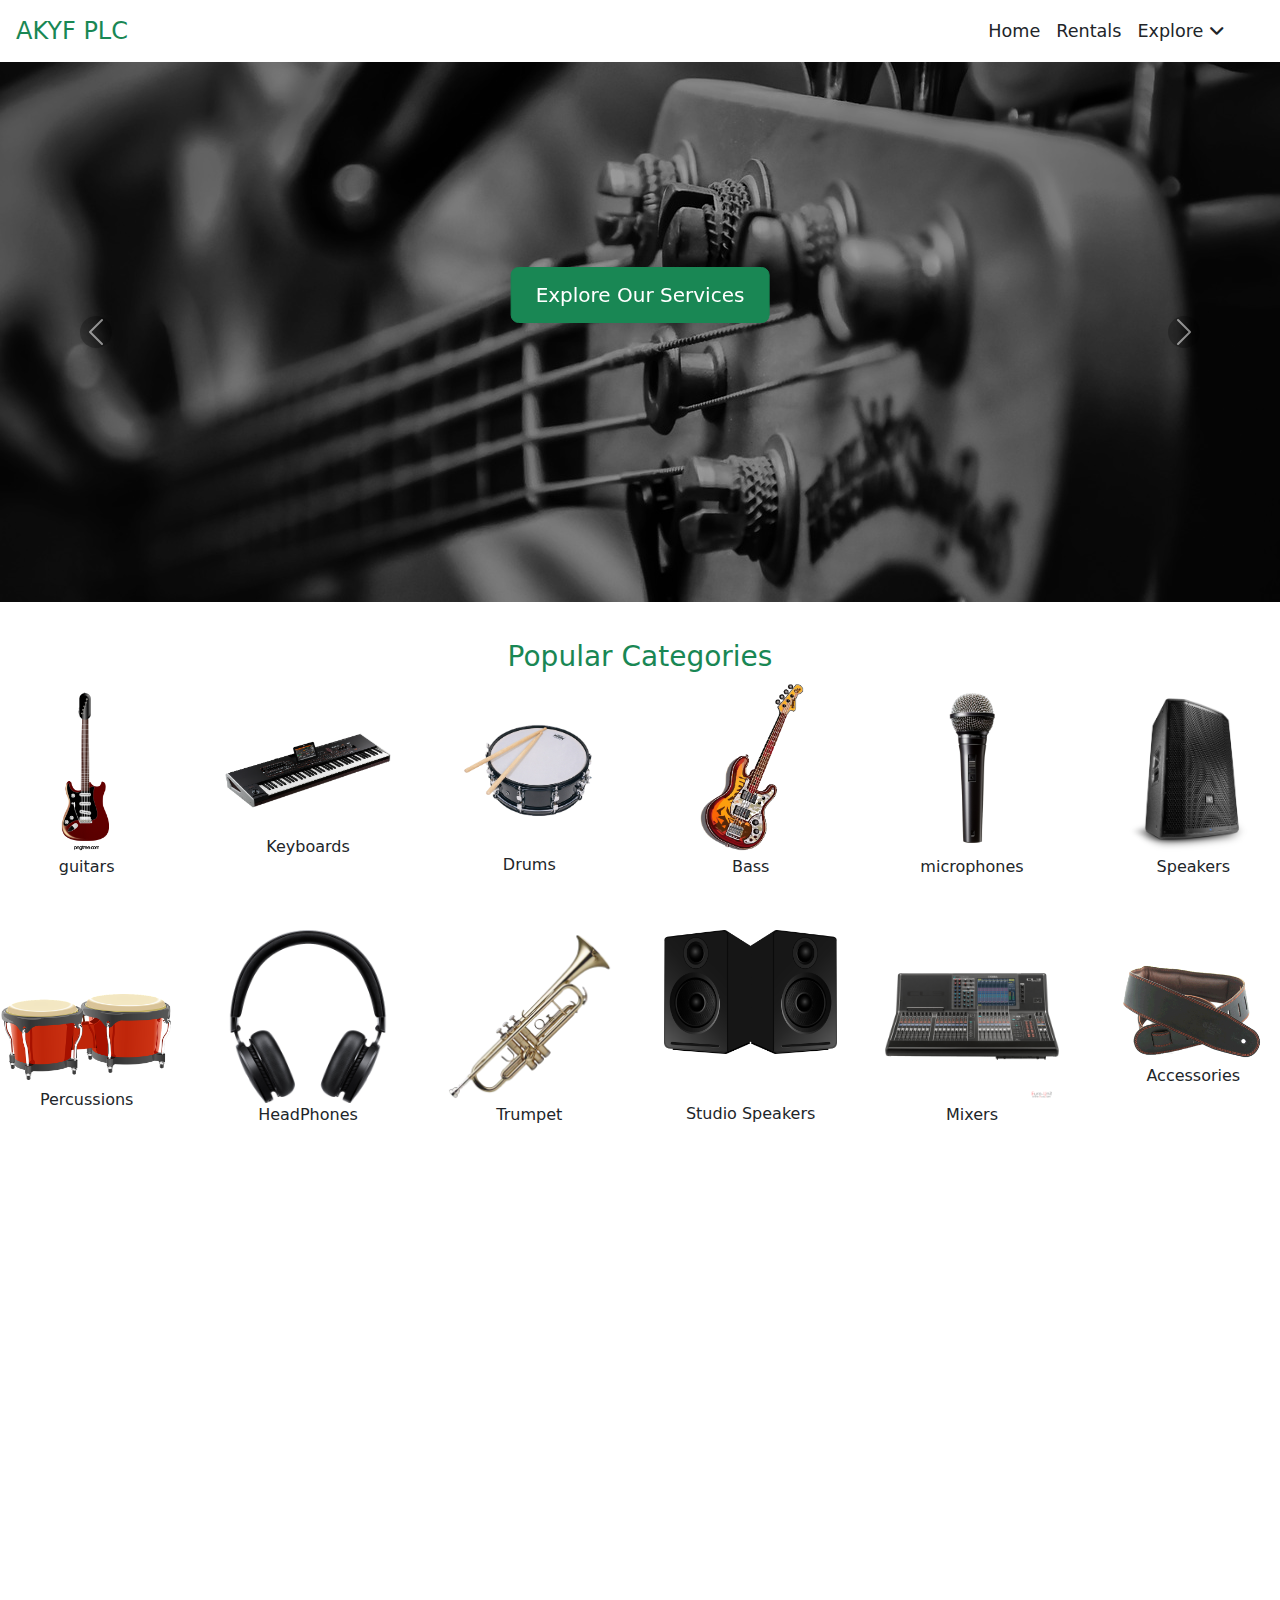
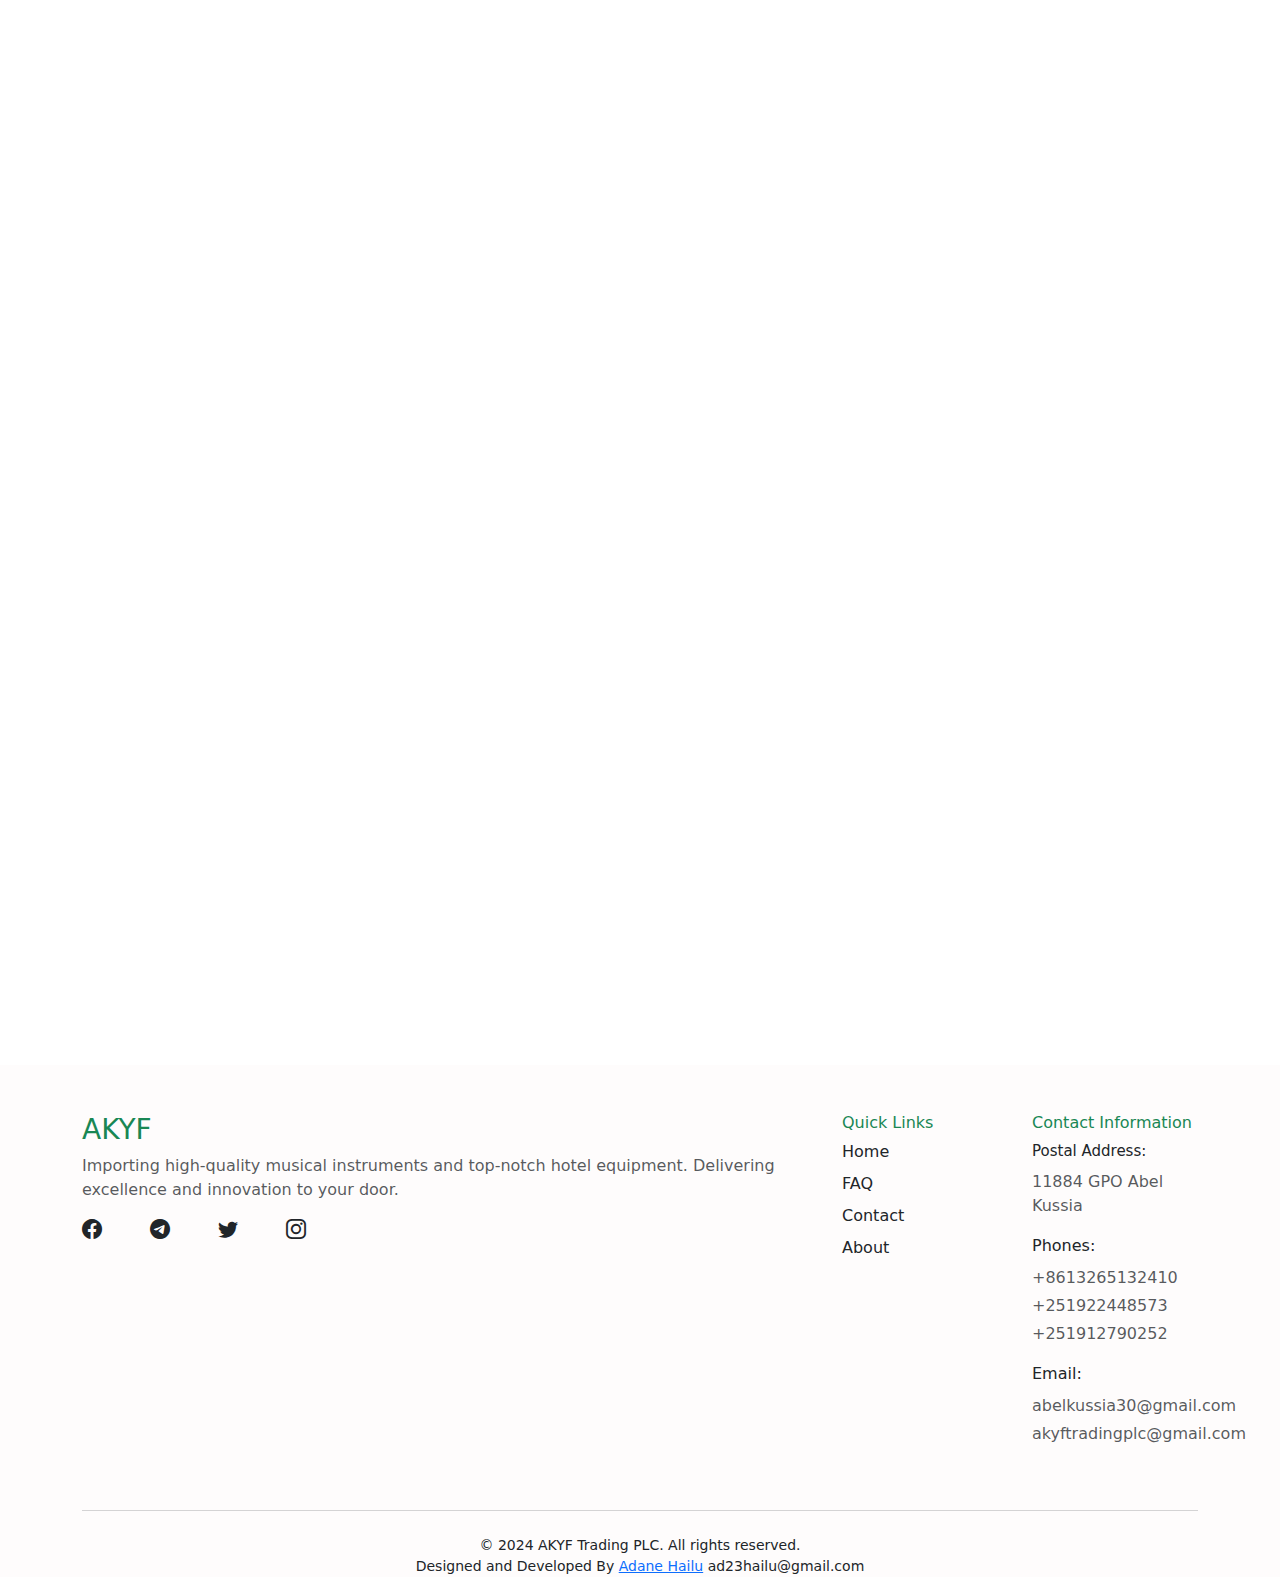
==== index.html @ 00fd4d55 "Update index.html" ====
<!doctype html>
<html lang="en">
    <head>
        <title>Home - ASKF </title>
        <link rel="icon" href="imgs/guitar-5895756_640.png" type="image/png">

        
        <!-- Required meta tags -->
        <meta charset="utf-8" />
        <meta
            name="viewport"
            content="width=device-width, initial-scale=1, shrink-to-fit=no"/>

        <!-- Bootstrap CSS v5.2.1 -->
        <link rel="stylesheet" href="https://cdnjs.cloudflare.com/ajax/libs/font-awesome/6.4.0/css/all.min.css">
        <link href="https://cdn.jsdelivr.net/npm/bootstrap@5.3.0/dist/css/bootstrap.min.css" rel="stylesheet">
        <link rel="stylesheet" href="https://cdnjs.cloudflare.com/ajax/libs/animate.css/4.1.1/animate.min.css">
        <link rel="stylesheet" href="https://cdn.jsdelivr.net/npm/bootstrap-icons@1.11.3/font/bootstrap-icons.min.css">
        <link rel="stylesheet" href="https://cdnjs.cloudflare.com/ajax/libs/animate.css/4.1.1/animate.min.css">
        <link rel="stylesheet" href="css/index.css">

    </head>

    <body>
      
         <!-- Navbar -->
         <nav class="navbar navbar-expand-sm navbar-white bg-white">
            <a class="navbar-brand text-success px-3 lead" href="index.html">AKYF PLC</a>
            <button
                class="navbar-toggler"
                type="button"
                data-bs-toggle="collapse"
                data-bs-target="#collapsibleNavId"
                aria-controls="collapsibleNavId"
                aria-expanded="false"
                aria-label="Toggle navigation">
                <span class="navbar-toggler-icon"></span>
            </button>
            <div class="collapse navbar-collapse slide-in" id="collapsibleNavId">
                <ul class="navbar-nav ms-auto mt-2 mt-lg-0  px-lg-5">
                    <li class="nav-item">
                        <a class="nav-link text-dark active" href="index.html" aria-current="page"><i class="px-4 fas fa-home d-lg-none"></i>Home <span class="visually-hidden">(current)</span></a>
                    </li>
                    <li class="nav-item">
                        <a class="nav-link text-dark" href="rentals.html"><i class="px-4 fas fa-guitar d-lg-none"></i>Rentals</a>
                    </li>
                    <li class="nav-item d-lg-none">
                        <a class="nav-link text-dark" href="services.html"><i class="px-4 fas fa-wrench"></i>Services</a>
                    </li>
                    <li class="nav-item d-lg-none">
                        <a class="nav-link text-dark" href="contact.html"><i class="px-4 fas fa-envelope"></i>Contact</a>
                    </li>
                    <li class="nav-item d-lg-none">
                        <a class="nav-link text-dark" href="about_us.html"><i class="px-4 fas fa-info-circle"></i>About</a>
                    </li>
                    <li class="nav-item d-lg-none">
                        <a class="nav-link text-dark" href="faq.html"><i class="px-4 fas fa-question-circle"></i> FAQ</a>
                    </li>
                    <li class="nav-item dropdown drop-hide">
                        <a class="nav-link dropdown-toggle text-dark" href="#" id="informationDropdown" role="button" data-bs-toggle="dropdown" aria-expanded="false">
                            Explore <i class="fas fa-angle-down" id="dropdownIcon"></i>
                        </a>
                        <ul class="dropdown-menu" aria-labelledby="informationDropdown">
                            <li><a class="dropdown-item" href="services.html">Services</a></li>
                            <li><a class="dropdown-item" href="contact.html">Contact</a></li>
                            <li><a class="dropdown-item" href="about_us.html">About</a></li>
                            <li><a class="dropdown-item" href="faq.html">FAQ</a></li>
                        </ul>
                    </li>
                </ul>
            </div>
        </nav>

        <!-- Hero Section -->
    <section class="hero-section">
        <div class="hero-content animate__animated animate__fadeIn">
        <h1 id="typed-output" class="hero-title"></h1>
        <a href="services.html" class="btn btn-success hero-btn"
            >Explore Our Services</a
        >
        </div>
        <div
        id="heroCarousel"
        class="carousel slide"
        data-bs-ride="carousel"
        data-bs-interval="5000"
        >
        <div class="carousel-inner">
            <div class="carousel-item hero-carousel active">
            <img
                src="imgs/carousel/music-2149880_1280.jpg"
                class="d-block w-100"
                alt="..."
            />
            </div>
            <div class="carousel-item hero-carousel">
            <img
                src="imgs/carousel/guitar-2183684_1280.jpg"
                class="d-block w-100"
                alt="..."
            />
            </div>
            <div class="carousel-item hero-carousel">
            <img
                src="imgs/carousel/keyboard-2822917_1280.jpg"
                class="d-block w-100"
                alt="..."
            />
            </div>
            <div class="carousel-item hero-carousel">
            <img
                src="imgs/carousel/oboe-433122_1280.jpg"
                class="d-block w-100"
                alt="..."
            />
            </div>
            <div class="carousel-item hero-carousel">
            <img
                src="imgs/carousel/drum-set-1839383_1280.jpg"
                class="d-block w-100"
                alt="..."
            />
            </div>
            <div class="carousel-item hero-carousel">
            <img
                src="imgs/carousel/saxophone-6192863_1280.jpg"
                class="d-block w-100"
                alt="..."
            />
            </div>
            <div class="carousel-item hero-carousel">
            <img
                src="imgs/carousel/amplifier-4645840_1280.jpg"
                class="d-block w-100"
                alt="..."
            />
            </div>
        </div>
        <button
            class="carousel-control-prev"
            type="button"
            data-bs-target="#heroCarousel"
            data-bs-slide="prev"
        >
            <span class="carousel-control-prev-icon" aria-hidden="true"></span>
            <span class="visually-hidden">Previous</span>
        </button>
        <button
            class="carousel-control-next"
            type="button"
            data-bs-target="#heroCarousel"
            data-bs-slide="next"
        >
            <span class="carousel-control-next-icon" aria-hidden="true"></span>
            <span class="visually-hidden">Next</span>
        </button>
        </div>
    </section>

        <section class="hidden">
            <h3 class="text-center text-success"> Popular Categories</h3>
            <div class="containe">
                <div class="row row-cols-3 row-cols-md-6 g-5 d-flex justify-content-start align-items-end">
                    <div class="col">
                        <div class="card" style="height: 200px; border:none;">
                            <img src="imgs/music instruments/guitar.png" class="card-img-top" alt="">
                             <p class="card-text text-center">guitars</p>
                        </div>
                    </div>
                    
                    <div class="col">
                        <div class="card d-flex" style="height: 200px; border:none;">
                            <img src="imgs/music instruments/korg.png" class="card-img-top my-4 pt-4" alt="">
                             <p class="card-text text-center">Keyboards</p>
                        </div>
                    </div>
                    <div class="col">
                        <div class="card" style="height: 200px; border:none;">
                            <img src="imgs/music instruments/drum.png" class="card-img-top my-4" alt="">
                             <p class="card-text text-center">Drums</p>
                        </div>
                    </div>
                    <div class="col">
                        <div class="card" style="height: 200px; border:none;">
                            <img src="imgs/music instruments/bass.png" class="card-img-top" alt="">
                             <p class="card-text text-center">Bass</p>
                        </div>
                    </div>
                    <div class="col">
                        <div class="card" style="height: 200px; border:none;">
                            <img src="imgs/music instruments/microphone.png" class="card-img-top" alt="">
                             <p class="card-text text-center">microphones</p>
                        </div>
                    </div>
                    <div class="col">
                        <div class="card" style="height: 200px; border:none;">
                            <img src="imgs/music instruments/speaker.png" class="card-img-top" alt="">
                             <p class="card-text text-center">Speakers</p>
                        </div>
                    </div>
                    <div class="col">
                        <div class="card" style="height: 200px; border:none;">
                            <img src="imgs/music instruments/bongo-5188141_640.png" class="card-img-top pt-5 mt-lg-3" alt="">
                             <p class="card-text text-center pt-2">Percussions</p>
                        </div>
                    </div>
                    <div class="col">
                        <div class="card" style="height: 200px; border:none;">
                            <img src="imgs/music instruments/headphone.png" class="card-img-top" alt="">
                             <p class="card-text text-center">HeadPhones</p>
                        </div>
                    </div>
                    <div class="col">
                        <div class="card" style="height: 200px; border:none;">
                            <img src="imgs/music instruments/trumpet.png" class="card-img-top" alt="">
                             <p class="card-text text-center">Trumpet</p>
                        </div>
                    </div>
                    <div class="col">
                        <div class="card" style="height: 200px; border:none;">
                            <img src="imgs/music instruments/studio_speakers.png" class="card-img-top" alt="">
                             <p class="card-text text-center pt-lg-5 pt-3">Studio Speakers</p>
                        </div>
                    </div>
                    <div class="col">
                        <div class="card" style="height: 200px; border:none;">
                            <img src="imgs/music instruments/mixerbig.png" class="card-img-top" alt="">
                             <p class="card-text text-center">Mixers</p>
                        </div>
                    </div>
                    <div class="col">
                        <div class="card" style="height: 200px; border:none;">
                            <img src="imgs/accessories/belt.png" class="card-img-top" alt="">
                             <p class="card-text text-center">Accessories</p>
                        </div>
                    </div>



                </div>
            </div>
        </section>
        
        <section class="hidden">
            <div class="row my-5 gx-0 pt-lg-5">
                <div class="col-md-6 bg-light pb-5">
                    <div class="p-5 text-center">
                        <div class="h3 text-success">
                            Hotel Equipments
                        </div>
                        <p class="text-justify">
                            In addition to our extensive range of musical instruments, we also supply high-quality hotel equipment.
                            Whether you need essential items like linens, towels, or toiletries, or more specialized equipment,
                            we've got you covered.
                            We aim to enhance your hotel's guest experience with reliable and stylish equipment.
                            Contact us today to explore our selection and find the perfect solutions for your hospitality needs.
                        </p>
                    </div>
                    <!-- contact us through phone or email us -->
                     <div class="mb-3 text-center">
                        <button class="btn btn-outline-success px-5 py-2">
                            <i class="bi bi-telephone"></i> 0939505286</button>
                        <button class="btn btn-outline-success px-5 py-2">
                            <i class="fas fa-envelope"></i> Email Us</button>
                        </div>
                        <div class="text-center">
                            <a href="" class="text-info">Have Questions ?</a>
                        </div>
                </div>
                <div class="col-md-6">
                    <div id="carouselExampleFade" class="carousel slide carousel-fade" data-bs-ride="carousel">
                        <div class="carousel-inner">
                            <div class="carousel-item active hotel-eq">
                                <img src="imgs/hotel equipments/coffee-3610143_1280.jpg" class="d-block w-100" alt="..." style="height: 450px; object-fit: cover;">
                                <div class="carousel-caption d-none d-md-block  h3">Coffe Makers</div>
                            </div>
                            <div class="carousel-item hotel-eq">
                                <img src="imgs/hotel equipments/towels-2822910_1280.jpg" class="d-block w-100" alt="..." style="height: 450px; object-fit: cover;">
                                <div class="carousel-caption d-none d-md-block h3">Towels</div>

                            </div>
                            <div class="carousel-item hotel-eq">
                                <img src="imgs/hotel equipments/lantern-6894507_1280.jpg" class="d-block w-100" alt="..." style="height: 450px; object-fit: cover;">
                                <div class="carousel-caption d-none d-md-block h3">Lanters</div>

                            </div>
                            <div class="carousel-item hotel-eq">
                                <img src="imgs/hotel equipments/theatre-3653366_1280.jpg" class="d-block w-100" alt="..." style="height: 450px; object-fit: cover;">
                                <div class="carousel-caption d-none d-md-block h3">Curtains</div>

                            </div>
                            <div class="carousel-item hotel-eq">
                                <img src="imgs/hotel equipments/pexels-tima-miroshnichenko-6195273.jpg" class="d-block w-100" alt="..." style="height: 450px; object-fit: cover;">
                                <div class="carousel-caption d-none d-md-block h3">Vaccum Cleaners</div>
                            </div>
                        </div>
                    </div>
                </div>
            </div>
        </section>

        <section class="hidden">
        <h3 class="text-success text-center pt-5">What We Offer </h3>
        <div class="row row-cols-1 row-cols-md-3 pt-5">
            <div class="col mb-4">
                <div class="card text-center mx-3">
                    <div class="card-body d-flex flex-column align-items-center p-lg-4">
                        <i class="fas fa-reply fa-3x text-success mb-3"></i>
                        <div class="card-title flex-grow-1">
                            <h3 class="d-none d-lg-block">30-days Returns</h3>
                            <h5 class="d-flex d-lg-none">30-days Returns</h5>
                        </div>
                    </div>
                </div>
            </div>
            <div class="col mb-4">
                <div class="card text-center mx-3">
                    <div class="card-body d-flex flex-column align-items-center p-lg-4">
                        <i class="fas fa-truck fa-3x text-success mb-3"></i>
                        <div class="card-title flex-grow-1">
                            <h3 class="d-none d-lg-block">Free Delivery</h3>
                            <h5 class="d-flex d-lg-none">Free Delivery</h5>
                        </div>
                    </div>
                </div>
            </div>
            <div class="col mb-4">
                <div class="card text-center mx-3">
                    <div class="card-body d-flex flex-column align-items-center p-lg-4">
                        <!-- icon for price -->
                        <i class="fas fa-money-bill-wave  fa-3x text-success mb-3"></i>
                        
                        <!-- <i class="fas fa-ticket fa-3x text-success mb-3"></i> -->
                        <div class="card-title flex-grow-1">
                            <h3 class="d-none d-lg-block">Fair Price</h3>
                            <h5 class="d-flex d-lg-none">Fair Price</h5>
                        </div>
                    </div>
                </div>
            </div>
        </div>
        </section>

        <section class="hidden">
                <div class="row text-dark justify-content-center mt-5">
                    <div class="col-md-12 px-5 py-3" >
                        <h2 class="text-success text-center pt-3">Why Choose Us?</h2>
                        <div class="row row-cols-1 row-cols-md-3 g-5">
                            <div class="col">
                                <div class="card h-100 p-5 mt-4 shadow">
                                    
                                        <span class="h5 text-success"><i class="fas fa-check text-success px-2"></i>Wide Selection of Instruments: </span> 
                                    <p>We offer a diverse range of high-quality musical instruments 
                                        and accessories to meet all your needs, from guitars and drums to keyboards and full band setups.</p>
                                </div>
                            </div>
                            <div class="col">
                            <div class="card h-100 p-5 mt-4 shadow">
                                    
                                    <span class="h5 text-success"><i class="fas fa-check text-success px-2"></i>Affordable Rental Rates: </span>
                                    <p>Our competitive rental prices ensure you get the best value for your 
                                        money, making it easy and affordable to access top-notch musical equipment.</p>
                                </p>
                            </div>
                        </div>
                        <div class="col">
                           <div class="card h-100 p-5 mt-4 shadow">
                                <span class="h5 text-success"><i class="fas fa-check text-success px-2"></i>Outstanding Customer Support: </span>
                                <p>we are dedicated to assist you every step of the way,
                                    providing personalized support and ensuring a smooth and hassle-free rental or shoping experience
                               </p>
                           </div>
                        </div>
                            <div class="mb-2 d-flex justify-content-center">
                                <a  href="contact.html" class="btn btn-outline-light">Contact Us</a> 
                            </div>
                        </div>
                        <div></div>
                    </div>

                </div>
        </section>
        
        <button id="backToTopBtn" class="btn" title="Go to top"><i class="fas fa-chevron-up"></i></button>

        <footer class="text-dark pt-5 mt-5" style="background: rgb(254, 252, 252);">
            <div class="container">
                <div class="row">
                    <div class="col-md-8">
                        <h3 class="text-success">AKYF</h3>
                        <p class="text-muted">
                            Importing high-quality musical instruments and top-notch hotel equipment. Delivering excellence and innovation to your door.
                        </p>
                        <ul class="list-unstyled d-flex">
                            <li><a href="#" class="text-dark"><i class="bi bi-facebook fa-lg icons"></i></a></li>
                            <li class="ms-5"><a href="#" class="text-dark"><i class="bi bi-telegram fa-lg icons"></i></a></li>
                            <li class="ms-5"><a href="#" class="text-dark"><i class="bi bi-twitter fa-lg icons"></i></a></li>
                            <li class="ms-5"><a href="#" class="text-dark"><i class="bi bi-instagram fa-lg icons"></i></a></li>
                        </ul>
                    </div>
                    <div class="col-md-2 mb-4">
                        <h6 class="text-success">Quick Links</h6>
                        <ul class="list-unstyled text-muted">
                            <li><a href="index.html" class="link-dark text-decoration-none mb-2 d-block icons">Home</a></li>
                            <li><a href="faq.html" class="link-dark text-decoration-none mb-2 d-block icons">FAQ</a></li>
                            <li><a href="contact.html" class="link-dark text-decoration-none mb-2 d-block icons">Contact</a></li>
                            <li><a href="about_us.html" class="link-dark text-decoration-none mb-2 d-block icons">About</a></li>
                        </ul>
                    </div>
                    <div class="col-md-2 mb-4">
                        <h6 class="text-success">Contact Information</h6>
                        <ul class="list-unstyled">
                            <li>
                                <p class="mb-2" style="font-size: 15px;">Postal Address:</p>
                                <p class="mb-3 text-muted">11884 GPO Abel Kussia</p>
                            </li>
                            <li>
                                <p class="mb-2">Phones:</p>
                                <p class="mb-1 text-muted">+8613265132410</p>
                                <p class="mb-1 text-muted">+251922448573</p>
                                <p class="mb-3 text-muted">+251912790252</p>
                            </li>
                            <li>
                                <p class="mb-2">Email:</p>
                                <p class="mb-1 text-muted">abelkussia30@gmail.com</p>
                                <p class="mb-0 text-muted">akyftradingplc@gmail.com</p>
                            </li>
                        </ul>
                    </div>
                </div>
                <hr class="mt-4 mb-4 text-muted">
                <p class="text-center small mb-0">© 2024 AKYF Trading PLC. All rights reserved.</p>
                <p class="text-center small mb-0">Designed and Developed By <a class="contact_me">Adane Hailu</a> ad23hailu@gmail.com </p>
            </div>
        </footer>

        <script src="js/slideUp.js"></script>
        <script src="js/toggle_nav_icon.js"></script>
        <script>
            document.addEventListener("DOMContentLoaded", function() {
            var options = {
                strings: [
                    'Welcome to AKYF Trading PLC',
                    'Your trusted partner in musical instruments',
                    'Explore our wide range of products'
                ],
                typeSpeed: 80,
                backSpeed: 30,
                backDelay: 2500,
                startDelay: 1000,
                loop: true,
                showCursor: false
            };

            var typed = new Typed('#typed-output', options);
        });
        </script>
    <script src="js/typed.min.js"></script>
    <script src="https://cdn.jsdelivr.net/npm/@popperjs/core@2.11.7/dist/umd/popper.min.js"></script>
    <script src="https://cdn.jsdelivr.net/npm/bootstrap@5.3.0/dist/js/bootstrap.min.js"></script>

    </body>
</html>
---- css/index.css ----
.navbar {
    transition: background-color 0.3s ease;
    z-index: 1050; /* High z-index to ensure it appears above other content */

}

.navbar-brand {
    font-size: 1.5rem;
    transition: color 0.3s ease;
}

.navbar-brand:hover {
    color: #218838 !important;
}

.nav-link {
    font-size: 1.1rem;
    transition: color 0.3s ease;
}

.nav-link:hover {
    color: #218838 !important;
}

.navbar-toggler {
    border: none;
    transition: transform 0.3s ease;
    z-index: 1051; /* Higher z-index for the toggle button */

}

.navbar-toggler:focus {
    outline: none;
    transform: rotate(90deg);
}


.dropdown:hover .dropdown-menu {
    display: block;
}
#informationDropdown::after {
    display: none;
}


.hero-section {
    position: relative;
    height: 50vh;
    margin-bottom: 8rem;
}
.hero-content {
    position: absolute;
    top: 50%;
    left: 50%;
    transform: translate(-50%, -50%);
    text-align: center;
    color: white;
    z-index: 2;
}

.hero-title {
    font-size: 3rem;
    margin-bottom: 1rem;
    animation: fadeInDown 1.5s ease-in-out;
}
.hero-carousel {
    height: 60vh;
}
.hero-carousel img {
    height: 100%;
    object-fit: cover;
    filter: brightness(60%);
}


.hero-btn {
    font-size: 1.25rem;
    padding: 0.75rem 1.5rem;
    border-radius: 0.5rem;
    text-decoration: none;
    transition: background 0.3s, transform 0.3s;
    box-shadow: 0px 4px 15px rgba(0, 0, 0, 0.2);
}

.hero-btn:hover {
    transform: scale(1.05);
}


/* Blink animation for caret */
@keyframes blink {
    0% { opacity: 1; }
    50% { opacity: 0; }
    100% { opacity: 1; }
}

@keyframes fadeInDown {
    from {
        opacity: 0;
        transform: translateY(-20px);
    }
    to {
        opacity: 1;
        transform: translateY(0);
    }
}


.text-justify {
    text-align: justify;
}

.carousel-item img {
    height: 60vh;
    object-fit: cover;
}
.card-img-top {
object-fit: cover;
}
.carousel-item .card-img-top {
object-fit: cover;
}

.carousel-control-prev-icon,
.carousel-control-next-icon {
    background-color: rgba(0, 0, 0, 0.5); 
    border-radius: 50%;
    padding: 10px;
}


/* Animation for content appearing from the bottom */
@keyframes slideInUp {
    from {
        transform: translateY(50px);
        opacity: 0;
    }
    to {
        transform: translateY(0);
        opacity: 1;
    }
}

.fadeInUp {
    animation: slideInUp 0.6s ease-out forwards;
}

/* Initially hide the elements */
.hidden {
    opacity: 0;
    transform: translateY(50px);
}


.link-light:hover{
    color: #218838 !important;
}
.icons:hover{
    color: #218838 !important;
}


#backToTopBtn {
    display: none; 
    position: fixed; 
    bottom: 20px;
    right: 30px; 
    z-index: 99; 
    font-size: 18px; 
    border: none; 
    outline: none; 
    color: white; 
    cursor: pointer;
    padding: 15px; 
    border-radius: 10px;
    background-color: #217f88;

}

#backToTopBtn:hover {
    background-color: #095e66;
}

/* handling small screen responsiveness */
@media (max-width: 767px) {
    .hero-section {
        position: relative;
        height: 50vh;
    }
    .hero-content {
        position: absolute;
        top: 60%;
        transform: translate(-50%, -50%);
        width: 100%;
        z-index: 2;
    }
    #typed-output{
        font-size: 1.5rem;
        text-align: center;
        font-weight: 300;
    }
    .hero-carousel {
        height: 100vh;
    }
    .collapse{
        padding-left: 20px;
    }
    .navbar-collapse.slide-in {
        position: fixed;
        top: 0;
        right: 0;
        height: 100%;
        width: 75%; /* Adjust width as needed */
        background: #f8f9fa; /* Background color */
        box-shadow: 0 0 10px rgba(0, 0, 0, 0.2); /* Optional shadow */
        transform: translateX(100%);
        transition: transform 0.3s ease-in-out;
    }

    .navbar-collapse.show.slide-in {
        transform: translateX(0);
    }
    .drop-hide{
        display: none;
    }
    
}
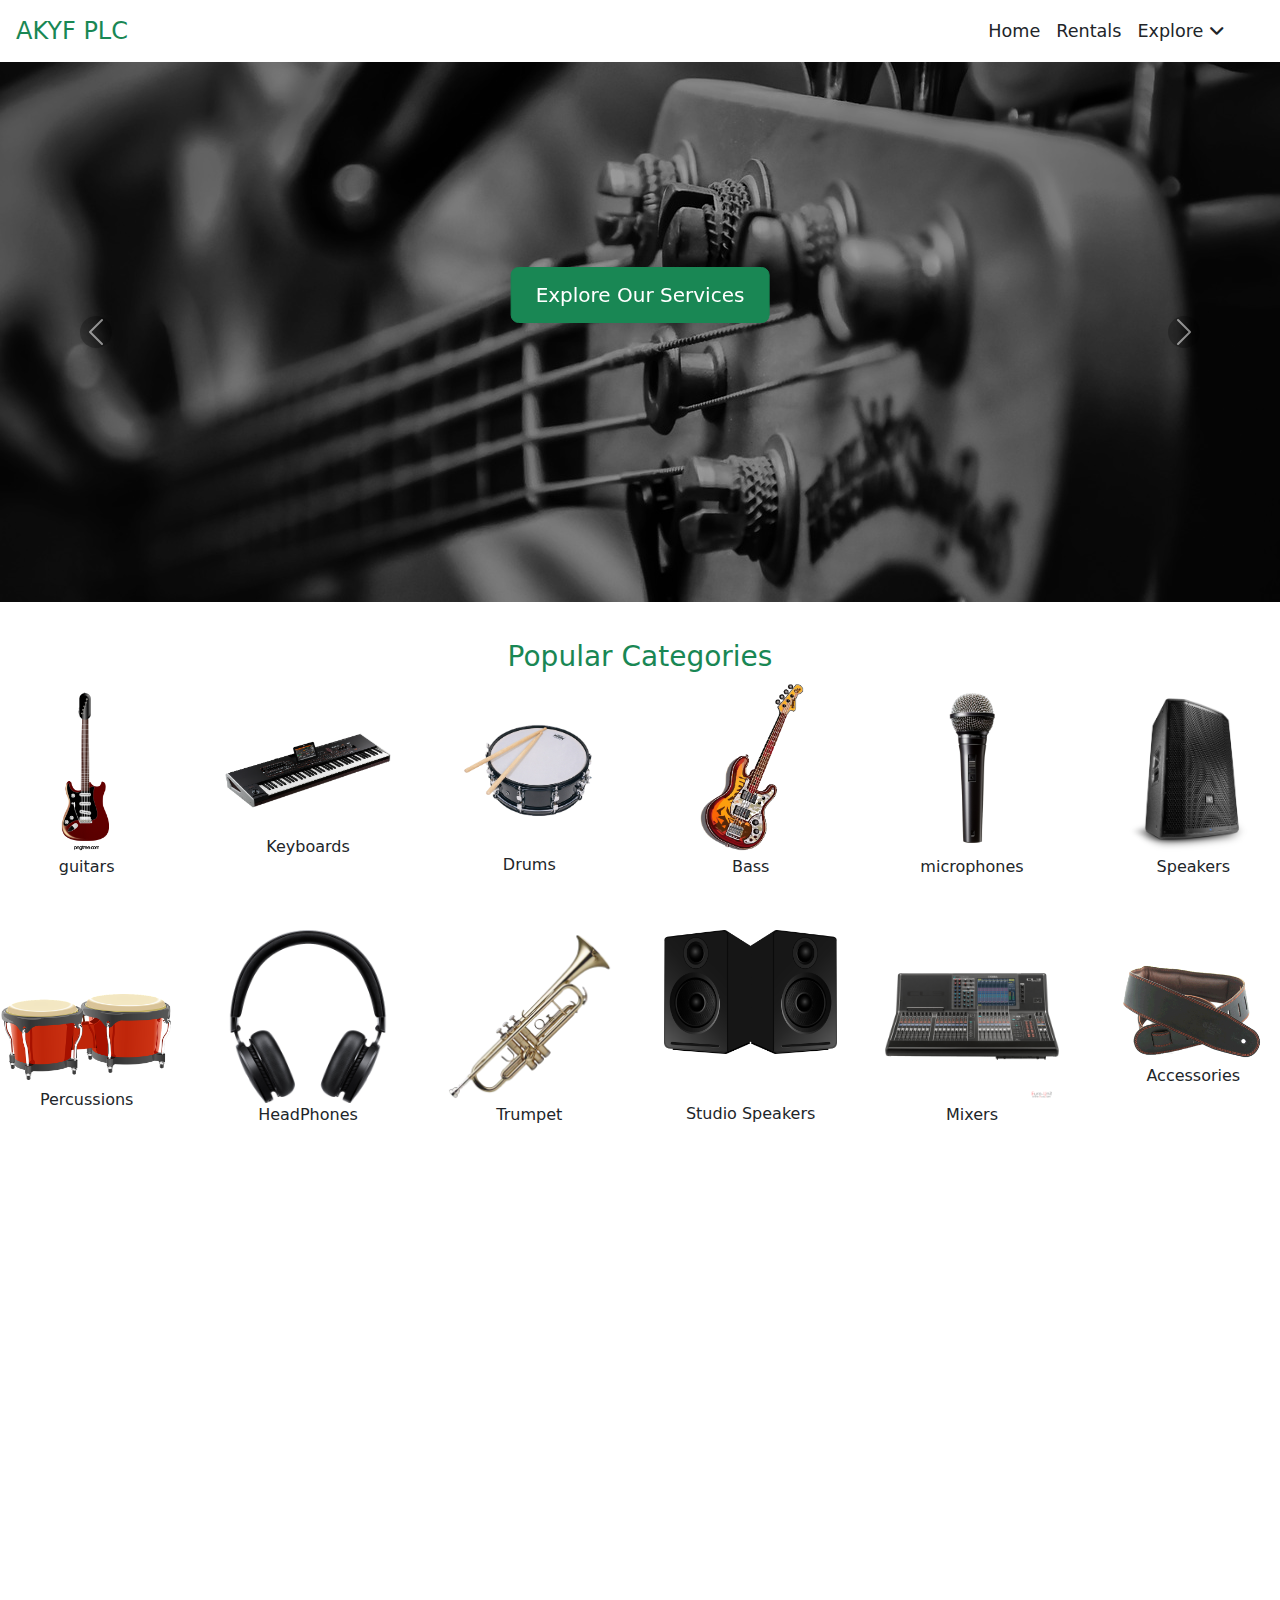
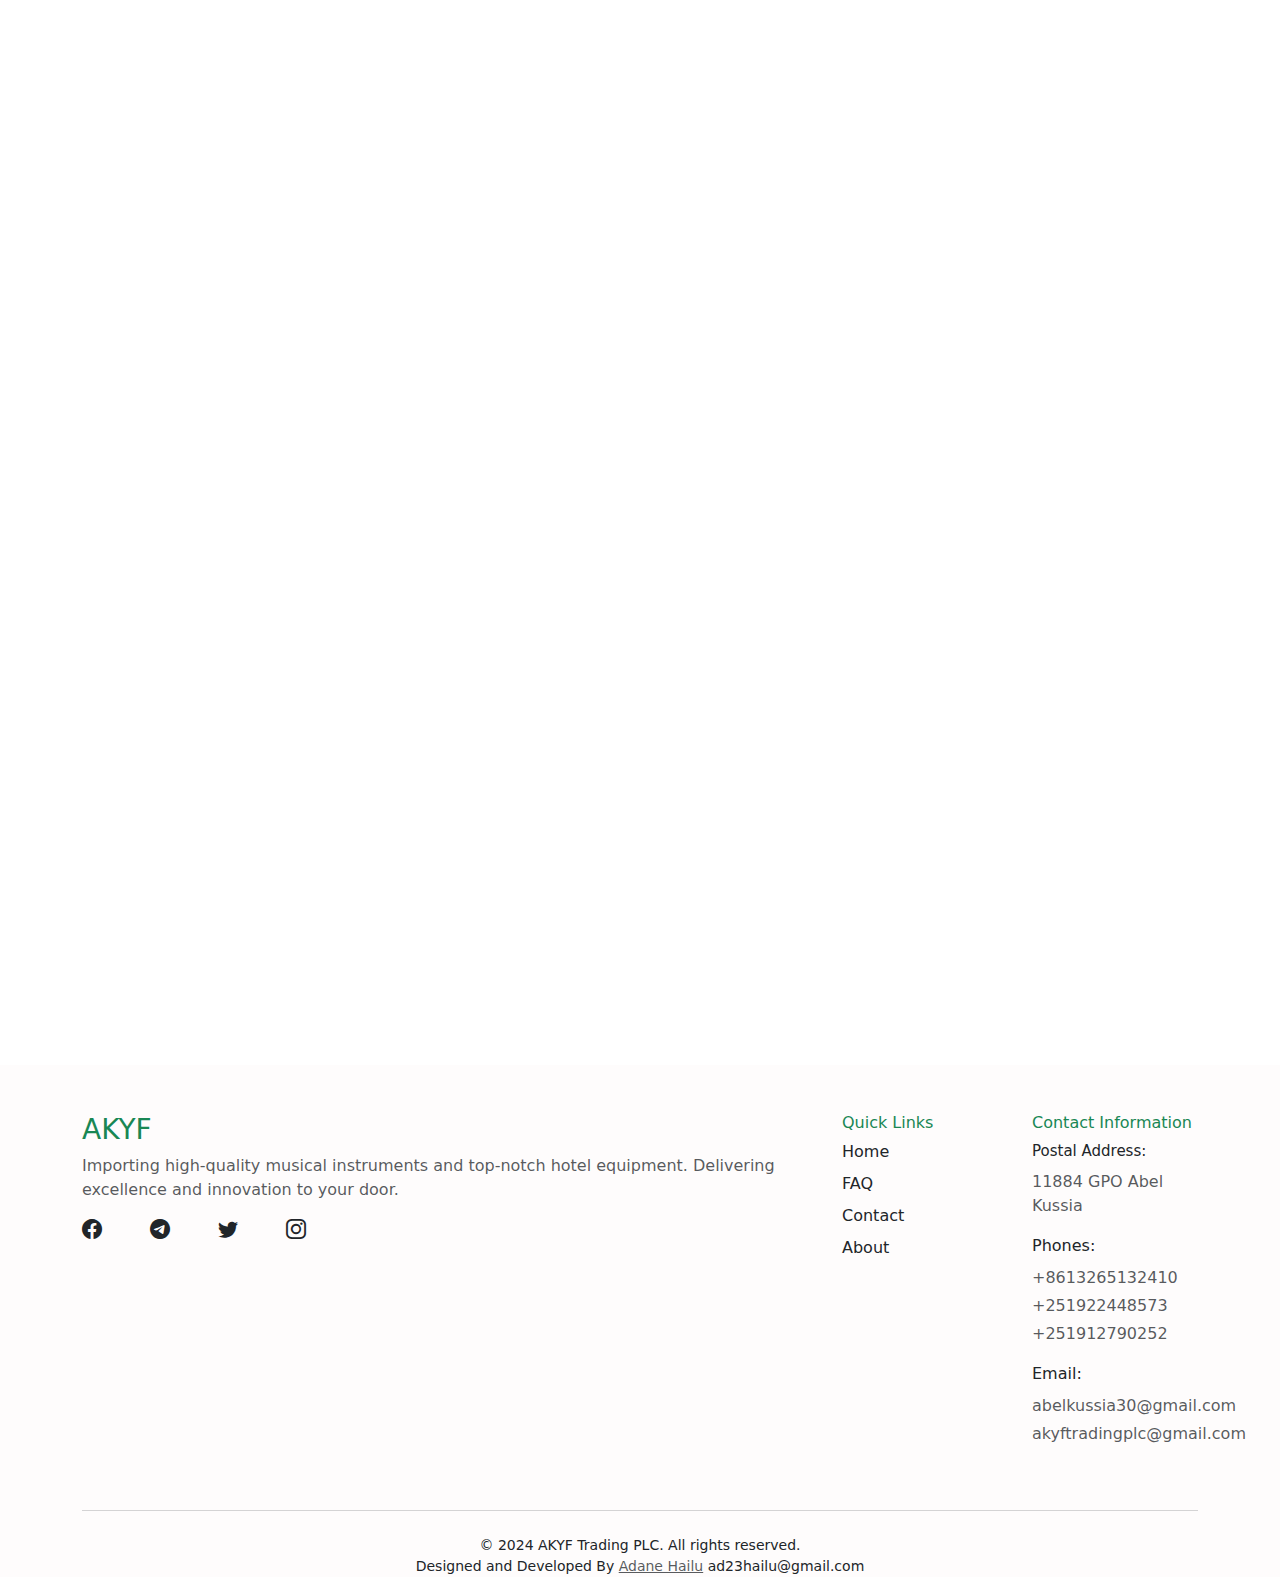
==== commit 04b1f24c: "Update index.html" ====
--- a/index.html
+++ b/index.html
@@ -430,7 +430,7 @@
                 </div>
                 <hr class="mt-4 mb-4 text-muted">
                 <p class="text-center small mb-0">© 2024 AKYF Trading PLC. All rights reserved.</p>
-                <p class="text-center small mb-0">Designed and Developed By <a class="contact_me">Adane Hailu</a> ad23hailu@gmail.com </p>
+                <p class="text-center small mb-0">Designed and Developed By <a class="contact_me text-muted">Adane Hailu</a> ad23hailu@gmail.com </p>
             </div>
         </footer>
 
--- a/css/index.css
+++ b/css/index.css
@@ -80,8 +80,19 @@
     text-decoration: none;
     transition: background 0.3s, transform 0.3s;
     box-shadow: 0px 4px 15px rgba(0, 0, 0, 0.2);
-}
-
+    animation: pulseButton 2s infinite;
+}
+@keyframes pulseButton {
+    0% {
+      transform: scale(1);
+    }
+    50% {
+      transform: scale(1.05);
+    }
+    100% {
+      transform: scale(1);
+    }
+  }
 .hero-btn:hover {
     transform: scale(1.05);
 }
@@ -128,7 +139,6 @@
     padding: 10px;
 }
 
-
 /* Animation for content appearing from the bottom */
 @keyframes slideInUp {
     from {
@@ -142,8 +152,9 @@
 }
 
 .fadeInUp {
-    animation: slideInUp 0.6s ease-out forwards;
-}
+    animation: slideInUp .8s ease-out forwards;
+}
+
 
 /* Initially hide the elements */
 .hidden {
@@ -164,7 +175,7 @@
     display: none; 
     position: fixed; 
     bottom: 20px;
-    right: 30px; 
+    right: 2px; 
     z-index: 99; 
     font-size: 18px; 
     border: none; 
@@ -224,4 +235,4 @@
         display: none;
     }
     
-}+}
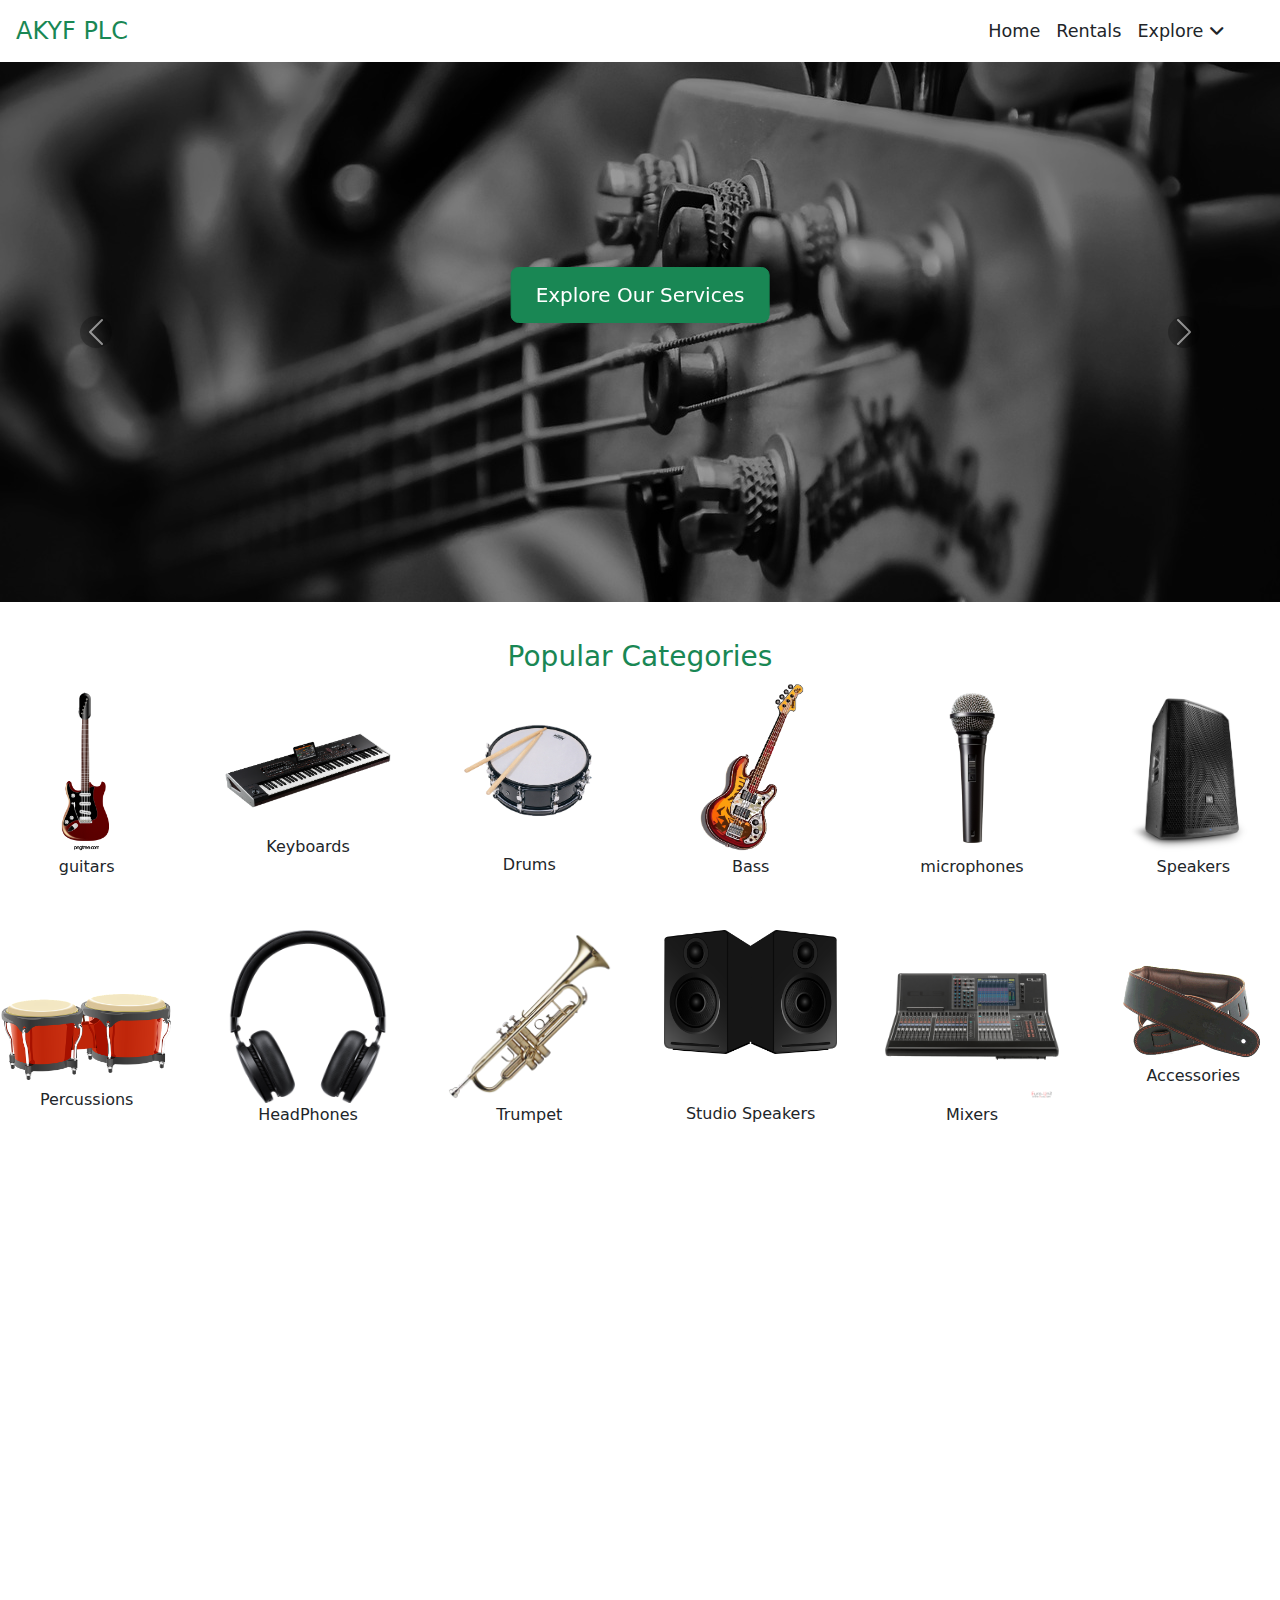
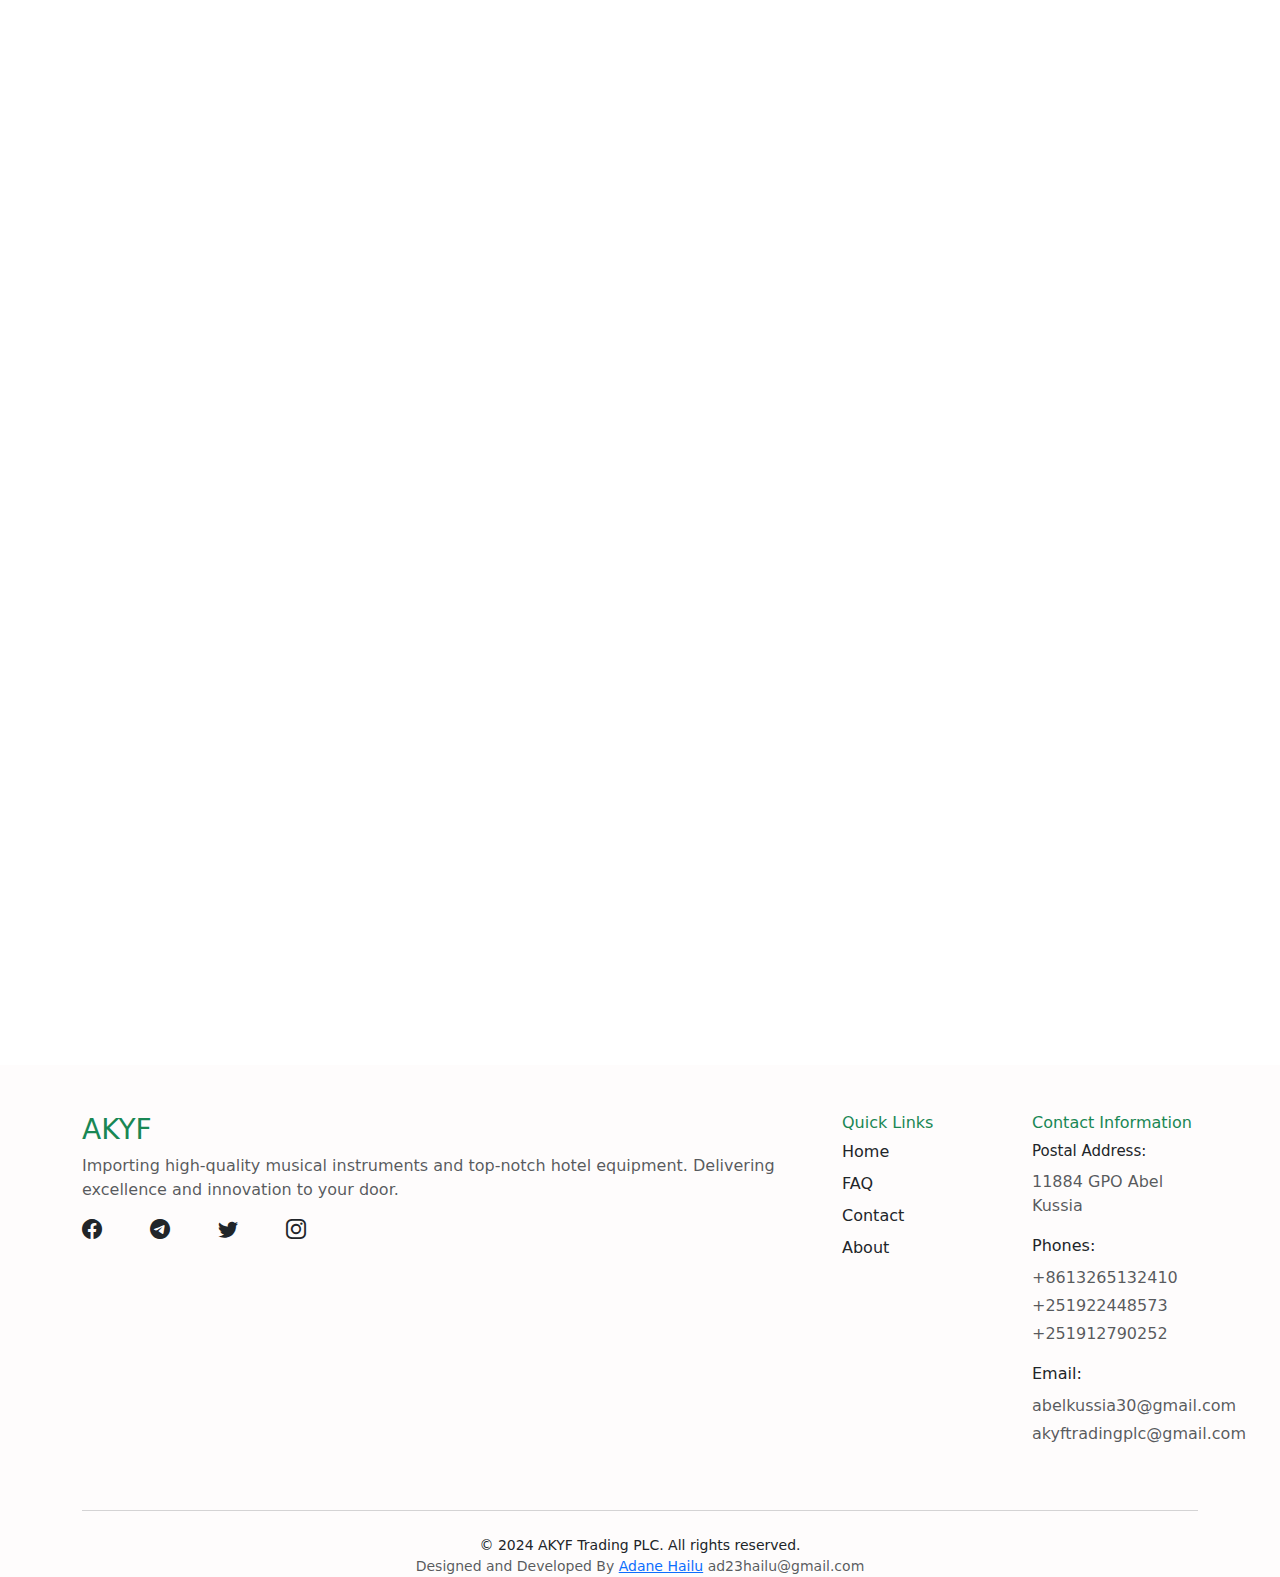
==== commit 0c6b3b68: "Update index.html" ====
--- a/index.html
+++ b/index.html
@@ -430,7 +430,7 @@
                 </div>
                 <hr class="mt-4 mb-4 text-muted">
                 <p class="text-center small mb-0">© 2024 AKYF Trading PLC. All rights reserved.</p>
-                <p class="text-center small mb-0">Designed and Developed By <a class="contact_me text-muted">Adane Hailu</a> ad23hailu@gmail.com </p>
+                <p class="text-center small mb-0 text-muted">Designed and Developed By <a class="contact_me">Adane Hailu</a> ad23hailu@gmail.com </p>
             </div>
         </footer>
 
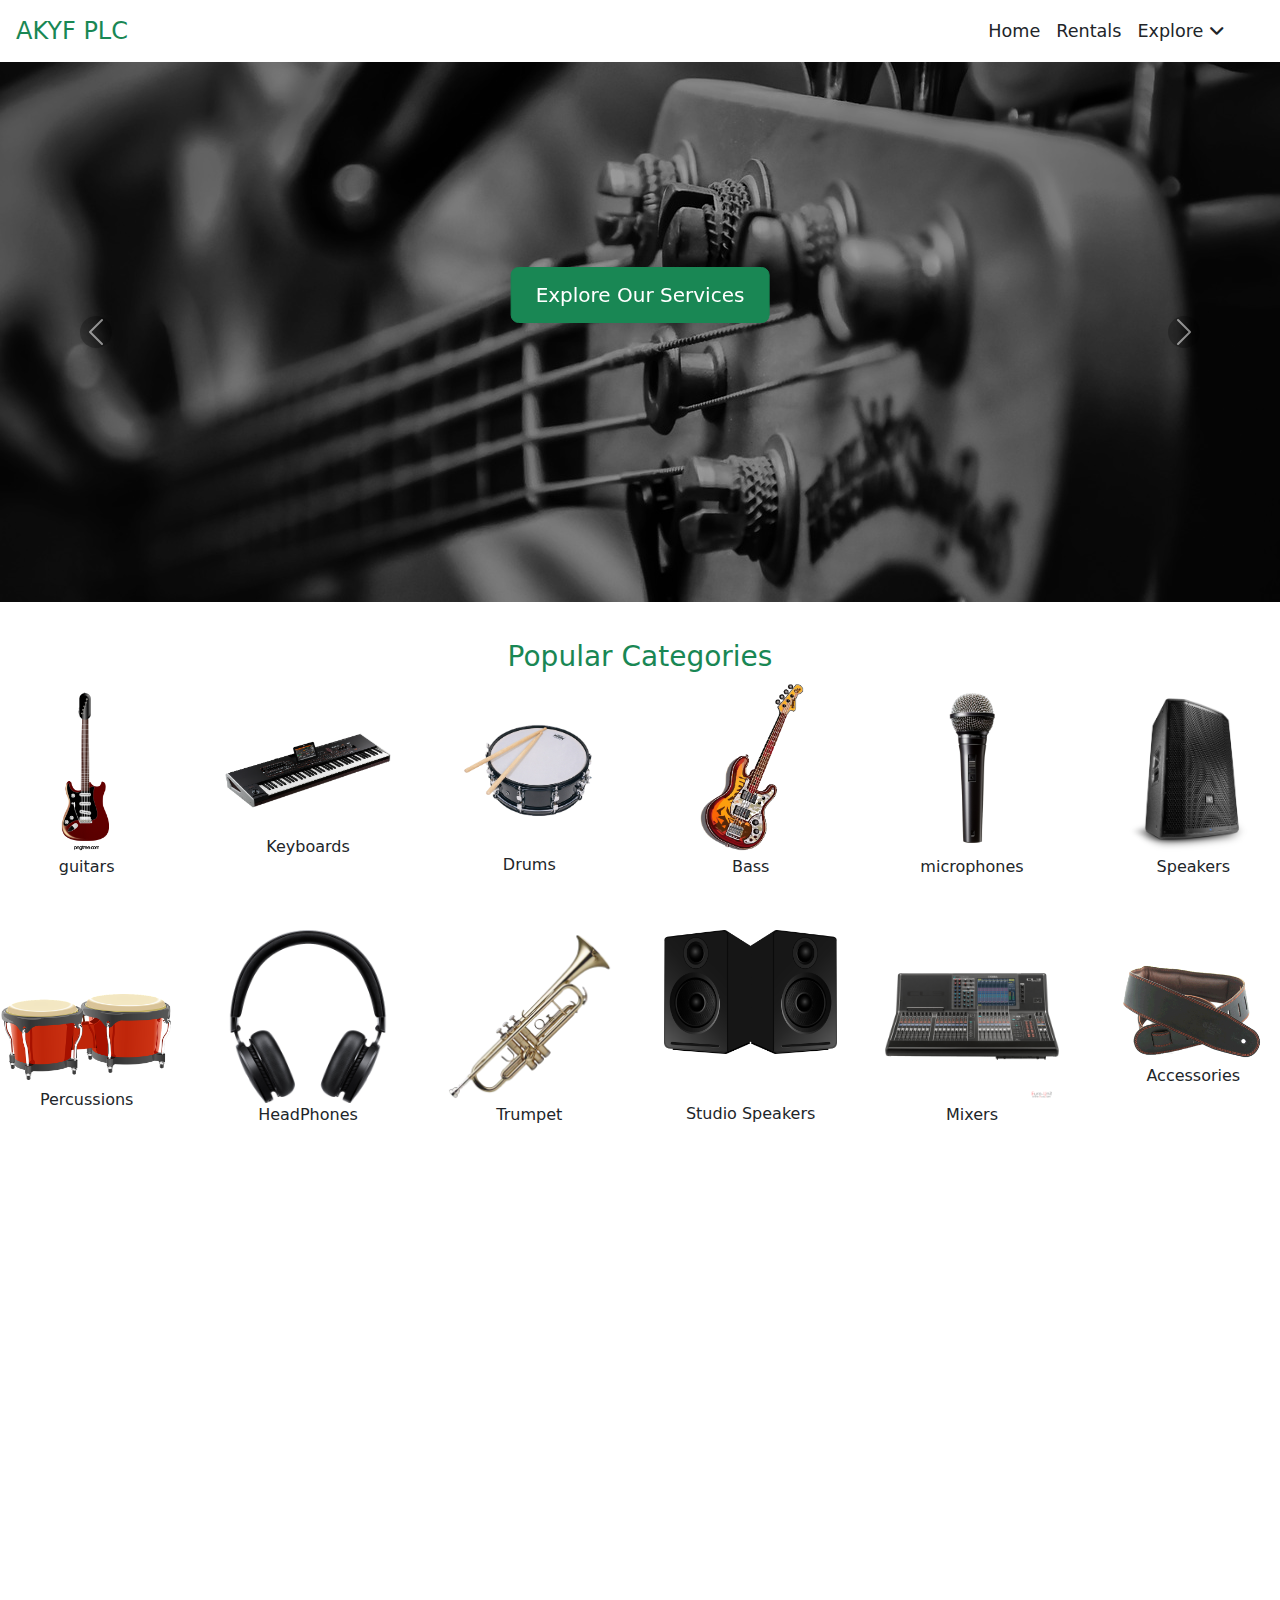
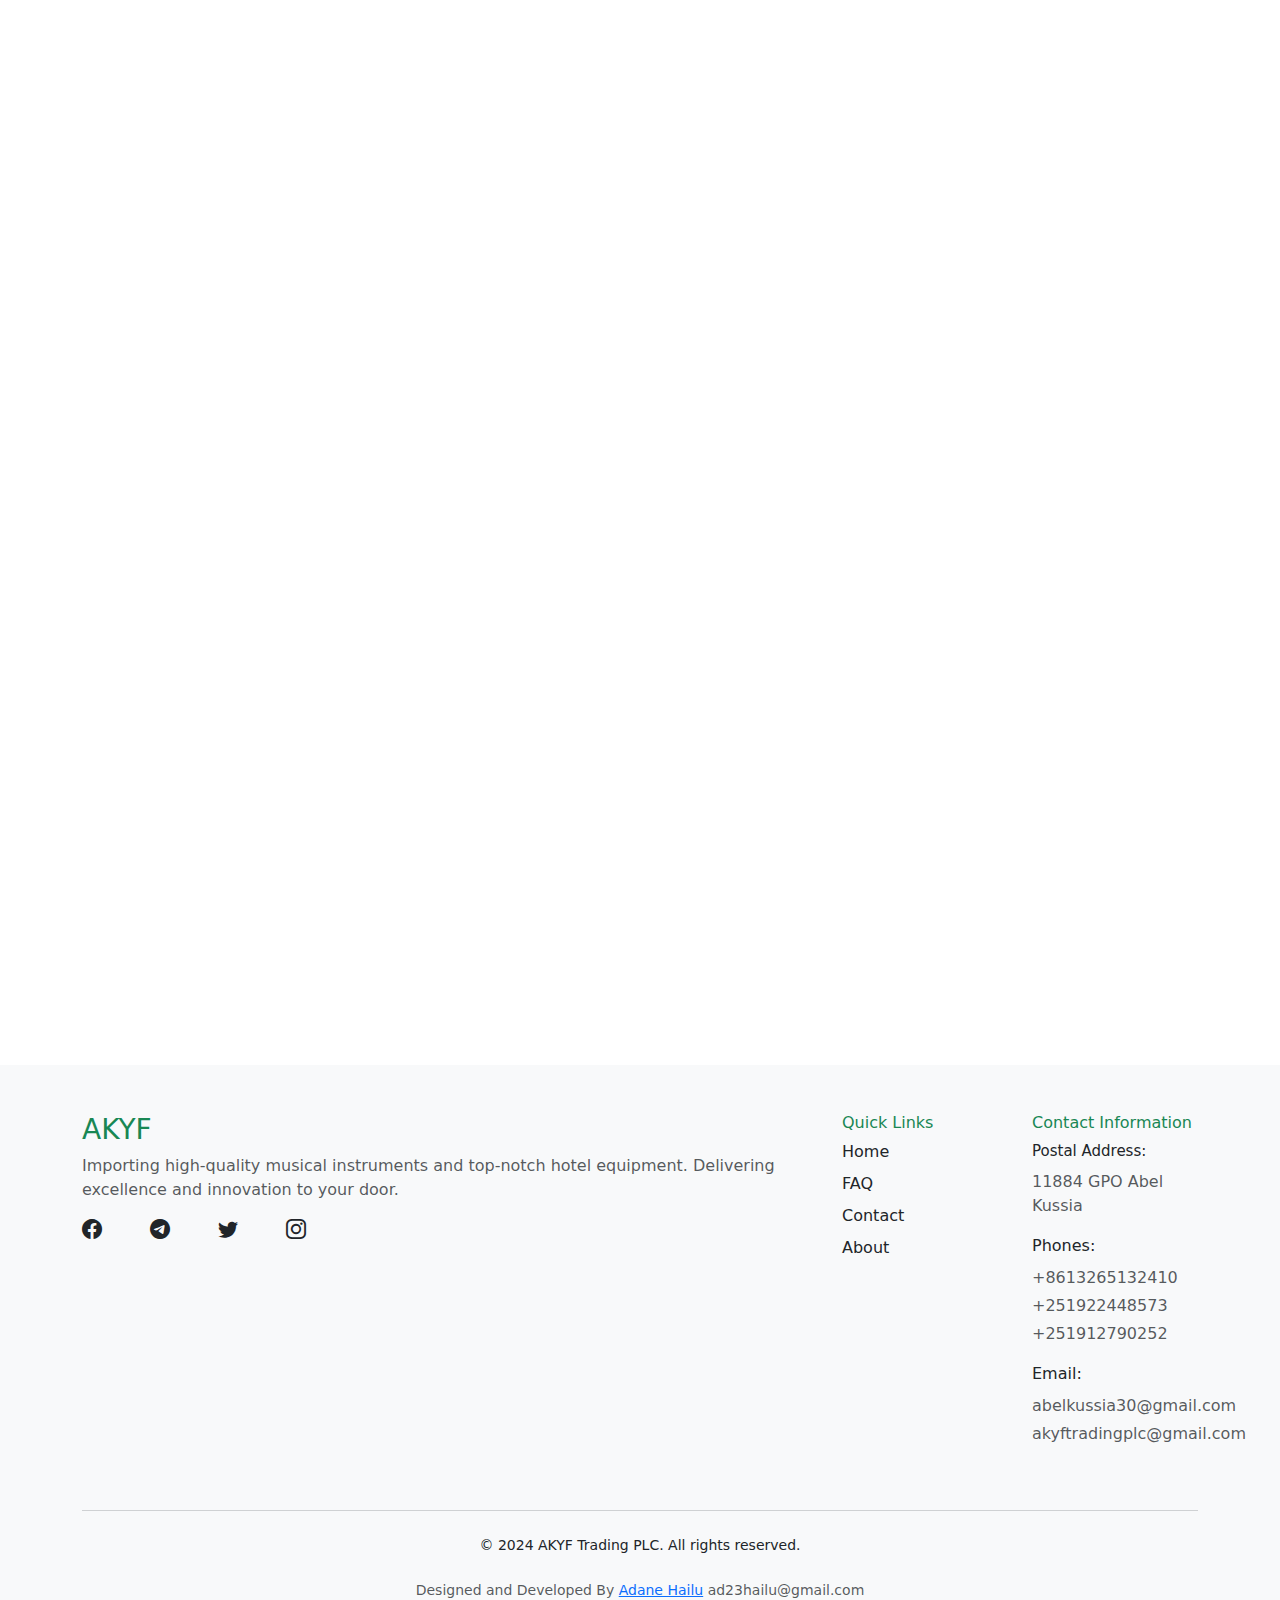
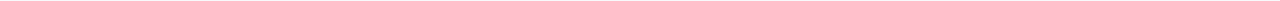
==== commit 16f18762: "Update index.html" ====
--- a/index.html
+++ b/index.html
@@ -383,7 +383,7 @@
         
         <button id="backToTopBtn" class="btn" title="Go to top"><i class="fas fa-chevron-up"></i></button>
 
-        <footer class="text-dark pt-5 mt-5" style="background: rgb(254, 252, 252);">
+       <footer class="text-dark pt-5 mt-5 bg-light">
             <div class="container">
                 <div class="row">
                     <div class="col-md-8">
@@ -429,7 +429,7 @@
                     </div>
                 </div>
                 <hr class="mt-4 mb-4 text-muted">
-                <p class="text-center small mb-0">© 2024 AKYF Trading PLC. All rights reserved.</p>
+                <p class="text-center small mb-0 mb-4">© 2024 AKYF Trading PLC. All rights reserved.</p>
                 <p class="text-center small mb-0 text-muted">Designed and Developed By <a class="contact_me">Adane Hailu</a> ad23hailu@gmail.com </p>
             </div>
         </footer>
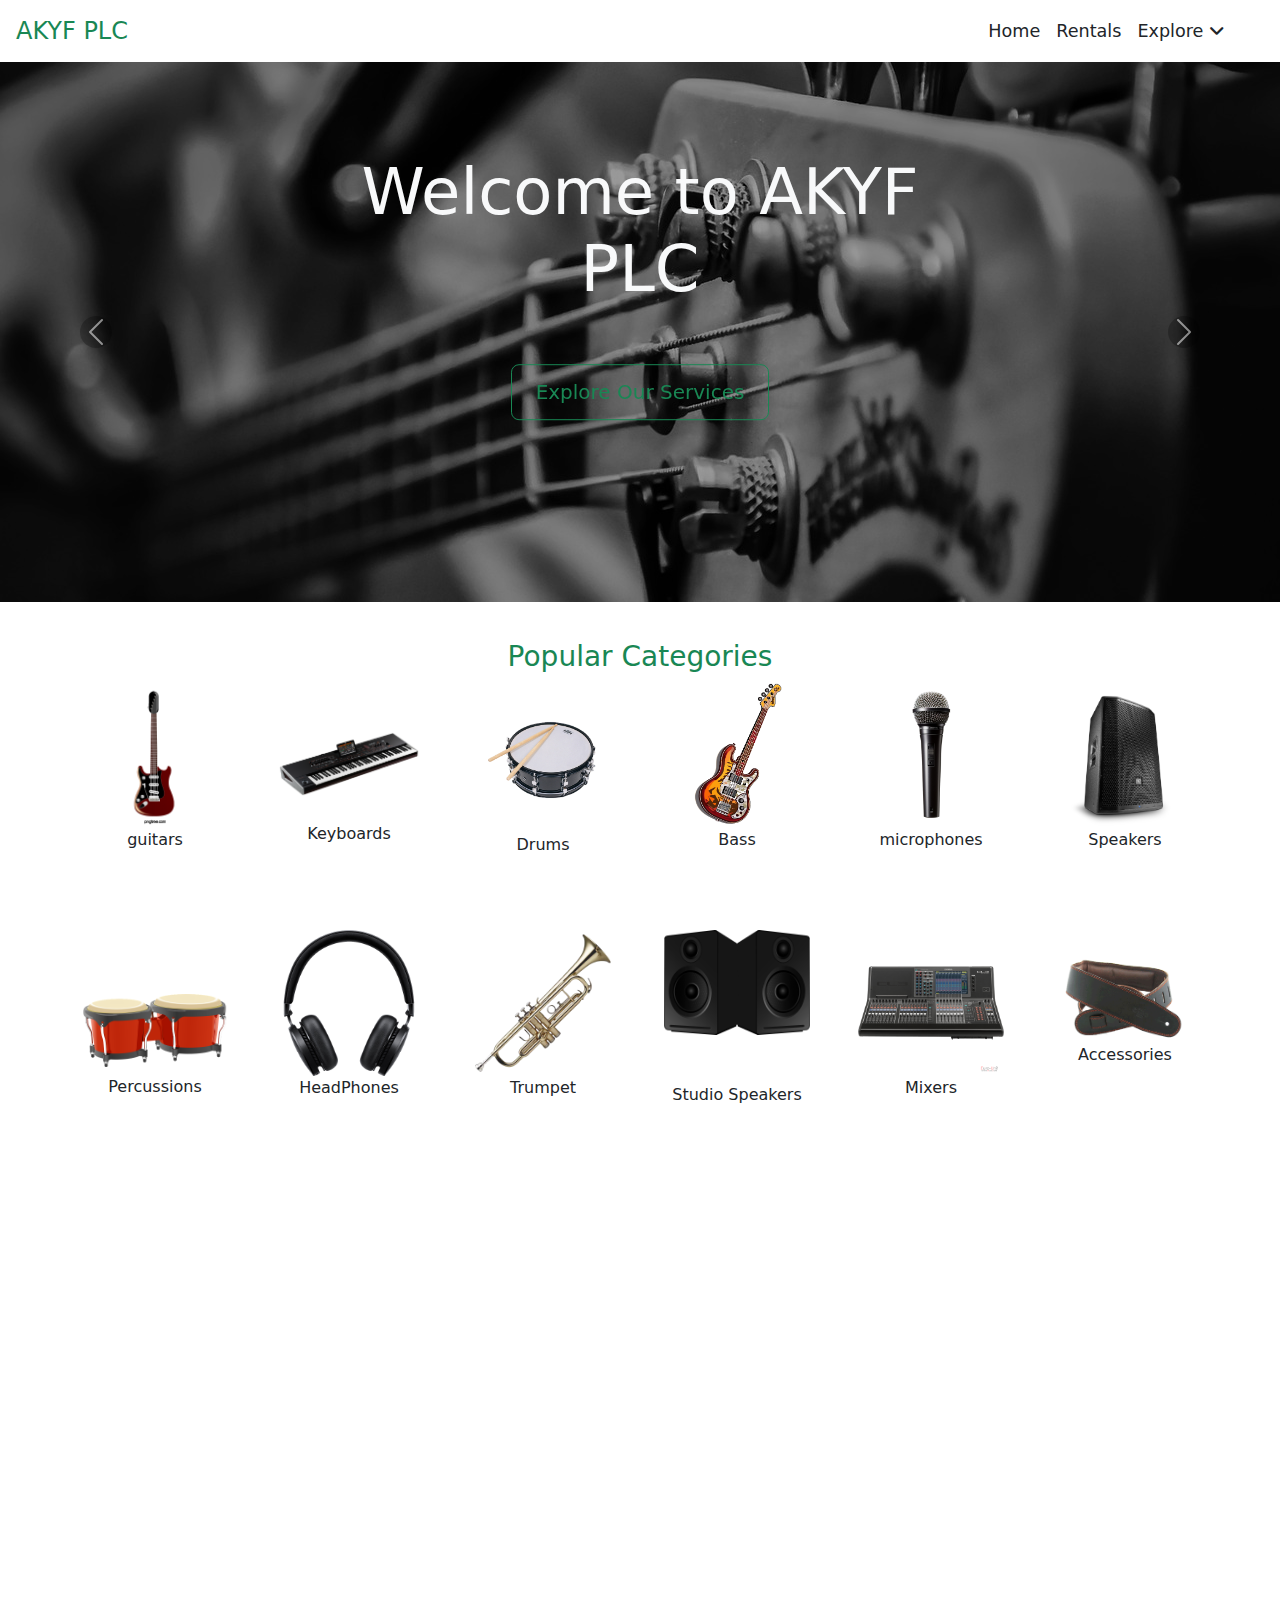
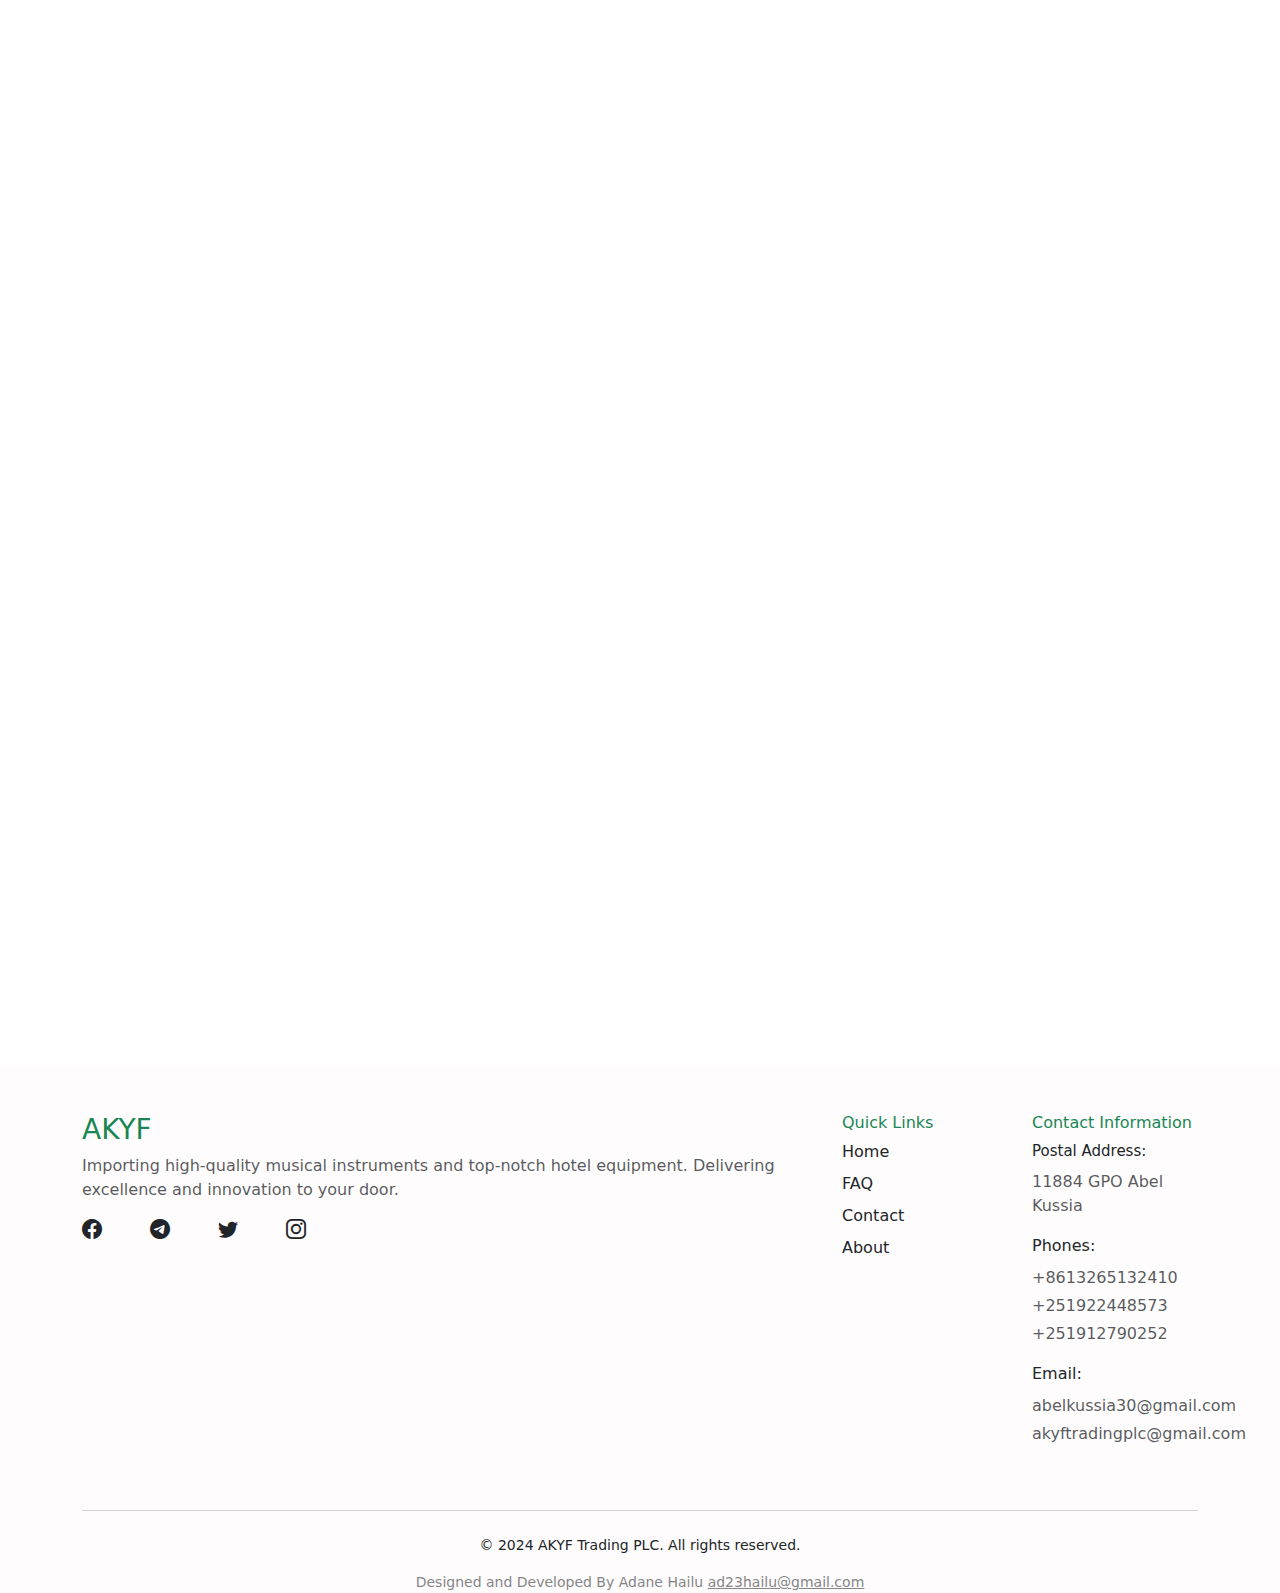
==== commit 43b0198e: "first commit" ====
--- a/index.html
+++ b/index.html
@@ -74,10 +74,10 @@
         <!-- Hero Section -->
     <section class="hero-section">
         <div class="hero-content animate__animated animate__fadeIn">
-        <h1 id="typed-output" class="hero-title"></h1>
-        <a href="services.html" class="btn btn-success hero-btn"
-            >Explore Our Services</a
-        >
+            <h1 class="title display-3 text-light">Welcome to AKYF PLC</h1>
+            <p id="typed-output" class="hero-title position-absolute"></p>
+            <a href="services.html" class="btn btn-outline-success hero-btn mt-5 "
+            >Explore Our Services</a>
         </div>
         <div
         id="heroCarousel"
@@ -159,7 +159,7 @@
 
         <section class="hidden">
             <h3 class="text-center text-success"> Popular Categories</h3>
-            <div class="containe">
+            <div class="container">
                 <div class="row row-cols-3 row-cols-md-6 g-5 d-flex justify-content-start align-items-end">
                     <div class="col">
                         <div class="card" style="height: 200px; border:none;">
@@ -200,7 +200,7 @@
                     </div>
                     <div class="col">
                         <div class="card" style="height: 200px; border:none;">
-                            <img src="imgs/music instruments/bongo-5188141_640.png" class="card-img-top pt-5 mt-lg-3" alt="">
+                            <img src="imgs/music instruments/bongos.png" class="card-img-top pt-5 mt-lg-3" alt="">
                              <p class="card-text text-center pt-2">Percussions</p>
                         </div>
                     </div>
@@ -260,8 +260,8 @@
                      <div class="mb-3 text-center">
                         <button class="btn btn-outline-success px-5 py-2">
                             <i class="bi bi-telephone"></i> 0939505286</button>
-                        <button class="btn btn-outline-success px-5 py-2">
-                            <i class="fas fa-envelope"></i> Email Us</button>
+                        <a href="contact.html" class="btn btn-outline-success px-5 py-2">
+                            <i class="fas fa-envelope"></i> Email Us</a>
                         </div>
                         <div class="text-center">
                             <a href="" class="text-info">Have Questions ?</a>
@@ -272,26 +272,27 @@
                         <div class="carousel-inner">
                             <div class="carousel-item active hotel-eq">
                                 <img src="imgs/hotel equipments/coffee-3610143_1280.jpg" class="d-block w-100" alt="..." style="height: 450px; object-fit: cover;">
-                                <div class="carousel-caption d-none d-md-block  h3">Coffe Makers</div>
+                                <div class="carousel-caption  h3">Coffe Makers</div>
+                                
                             </div>
                             <div class="carousel-item hotel-eq">
                                 <img src="imgs/hotel equipments/towels-2822910_1280.jpg" class="d-block w-100" alt="..." style="height: 450px; object-fit: cover;">
-                                <div class="carousel-caption d-none d-md-block h3">Towels</div>
+                                <div class="carousel-caption h3">Towels</div>
 
                             </div>
                             <div class="carousel-item hotel-eq">
                                 <img src="imgs/hotel equipments/lantern-6894507_1280.jpg" class="d-block w-100" alt="..." style="height: 450px; object-fit: cover;">
-                                <div class="carousel-caption d-none d-md-block h3">Lanters</div>
+                                <div class="carousel-caption h3">Lanters</div>
 
                             </div>
                             <div class="carousel-item hotel-eq">
                                 <img src="imgs/hotel equipments/theatre-3653366_1280.jpg" class="d-block w-100" alt="..." style="height: 450px; object-fit: cover;">
-                                <div class="carousel-caption d-none d-md-block h3">Curtains</div>
+                                <div class="carousel-caption h3">Curtains</div>
 
                             </div>
                             <div class="carousel-item hotel-eq">
                                 <img src="imgs/hotel equipments/pexels-tima-miroshnichenko-6195273.jpg" class="d-block w-100" alt="..." style="height: 450px; object-fit: cover;">
-                                <div class="carousel-caption d-none d-md-block h3">Vaccum Cleaners</div>
+                                <div class="carousel-caption h3">Vaccum Cleaners</div>
                             </div>
                         </div>
                     </div>
@@ -383,7 +384,7 @@
         
         <button id="backToTopBtn" class="btn" title="Go to top"><i class="fas fa-chevron-up"></i></button>
 
-       <footer class="text-dark pt-5 mt-5 bg-light">
+        <footer class="text-dark pt-5 mt-5" style="background: rgb(254, 252, 252);">
             <div class="container">
                 <div class="row">
                     <div class="col-md-8">
@@ -429,8 +430,8 @@
                     </div>
                 </div>
                 <hr class="mt-4 mb-4 text-muted">
-                <p class="text-center small mb-0 mb-4">© 2024 AKYF Trading PLC. All rights reserved.</p>
-                <p class="text-center small mb-0 text-muted">Designed and Developed By <a class="contact_me">Adane Hailu</a> ad23hailu@gmail.com </p>
+                <p class="text-center small mb-0">© 2024 AKYF Trading PLC. All rights reserved.</p>
+                <p class="text-center small mb-0 mt-3" style="color: rgb(133, 134, 136);">Designed and Developed By Adane Hailu <a class="contact_me" style="color: rgb(133, 134, 136); cursor: pointer;"> ad23hailu@gmail.com</a> </p>
             </div>
         </footer>
 
@@ -440,7 +441,6 @@
             document.addEventListener("DOMContentLoaded", function() {
             var options = {
                 strings: [
-                    'Welcome to AKYF Trading PLC',
                     'Your trusted partner in musical instruments',
                     'Explore our wide range of products'
                 ],
--- a/css/index.css
+++ b/css/index.css
@@ -59,9 +59,10 @@
 }
 
 .hero-title {
-    font-size: 3rem;
-    margin-bottom: 1rem;
+    font-size: 1.5rem;
+    margin-bottom: 4rem;
     animation: fadeInDown 1.5s ease-in-out;
+    padding-left: 100px;
 }
 .hero-carousel {
     height: 60vh;
@@ -175,7 +176,7 @@
     display: none; 
     position: fixed; 
     bottom: 20px;
-    right: 2px; 
+    right: 5px; 
     z-index: 99; 
     font-size: 18px; 
     border: none; 
@@ -206,7 +207,7 @@
         z-index: 2;
     }
     #typed-output{
-        font-size: 1.5rem;
+        font-size: 1.1rem;
         text-align: center;
         font-weight: 300;
     }
@@ -234,5 +235,8 @@
     .drop-hide{
         display: none;
     }
+    #backToTopBtn{
+        right: 25px;
+    }
     
-}
+}